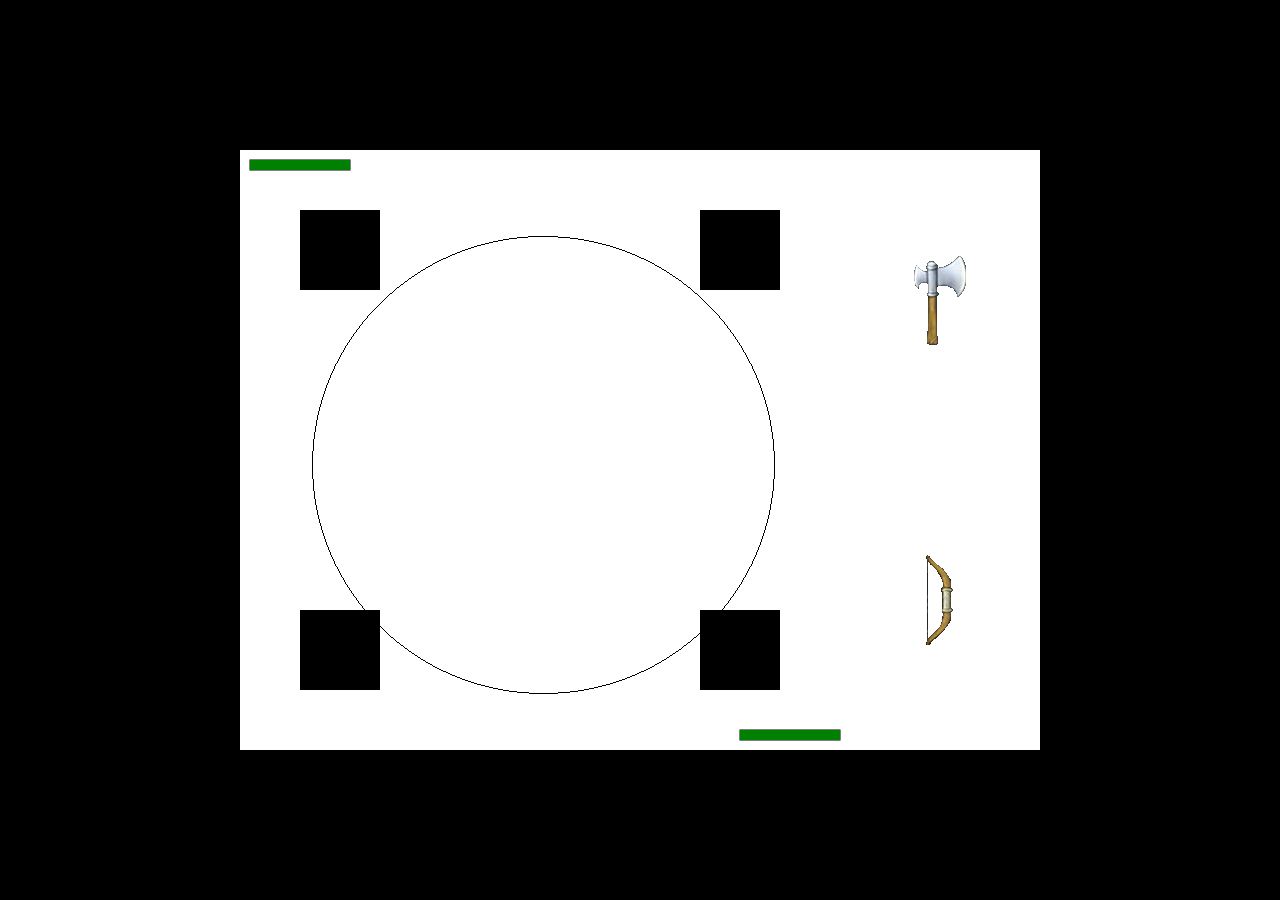
==== www/index.html @ ffe28164 "WIP integration" ====
<!DOCTYPE html>
<html>
<head>
<title>Project WitchZone</title>
	<meta charset="UTF-8" />
	<link rel="stylesheet" href="css/base.css" media="screen" />
	<link rel="stylesheet" href="css/scene.css" media="screen" />
	<link rel="stylesheet" href="css/battle.css" media="screen" />

	<script type="text/javascript" src="loadingData.json"></script>
	<script type="text/javascript" src="js/main.js"></script>
	<script type="text/javascript" src="js/AssetManager.js"></script>
	<script type="text/javascript" src="js/Game.js"></script>
	<script type="text/javascript" src="js/BattleScene.js"></script>
	<script type="text/javascript" src="js/Trainer.js"></script>
	<script type="text/javascript" src="js/Fighter.js"></script>
	<script type="text/javascript" src="js/Weapon.js"></script>
	<script type="text/javascript" src="js/Spell.js"></script>
	<script type="text/javascript" src="js/Element.js"></script>
	<script type="text/javascript" src="js/storage.js"></script>	
	<script type="text/javascript" src="js/Point.js"></script>
	<title>Cours Web - Index</title>
</head>
<body>
	<div id="screen">
		<canvas id="game"></canvas>
		<!--
			<div id="main-title">
				<div id="game-title">Project WitchZone</div>
				
				Title Screen
				<button id="play" onclick="play()">Play</button>
				<button id="help" onclick="help()">Help</button>
				<button id="options" onclick="options()">Options</button>
			</div>
			<div id="cast-circle">
				<div id="cast-point0" class="cast-point"></div>
				<div id="cast-point1" class="cast-point"></div>
				<div id="cast-point2" class="cast-point"></div>
				<div id="cast-point3" class="cast-point"></div>
			</div>
		-->
	</div>
</body>
</html>
---- www/css/base.css ----
html, body {
	padding: 0;
	margin: 0;
	width: 100%;
	height: 100%;
	overflow: hidden;
	font-family: gun4fc, sans-serif;
	font-size: 12px;
	background: black;
}

#screen {
	background-color: green;
	height: 600px;
	width: 800px;
	position: absolute;
	top: 50%;
	left: 50%;
	margin-top: -300px;
	margin-left: -400px;
	overflow: hidden;
}
---- www/css/scene.css ----
.scene {
	position: absolute;
	margin-top: -1310px;
	margin-left: -3280px;

	background-image: url(../img/forest.jpg);
	height: 2037px;
	width: 4096px;
}

#player {
	top: 1740px;
	left: 3685px;
}

#enemy1 {
	top: 1670px;
	left: 3775px;
}

#enemy2 {
	top: 1760px;
	left: 3835px;
}

.character {
	position: absolute;
}

.samurai {
	height: 128px;
	width: 128px;
	background-image: url(../img/idle-1-2-1.png);
}

.kankrelat {
	height: 128px;
	width: 128px;
	background-image: url(../img/idle-1.png);
}
---- www/css/battle.css ----
#cast-circle {
	position: absolute;

	width: 600px;
	height: 600px;
	top: 0px;
	left: 0px;
}

.cast-point {
	position: absolute;

	width: 75px;
	height: 75px;
	background-color: salmon;
}

#cast-point0 {
	left: 100px;
	top: 100px;
}
#cast-point1 {
	left: 425px;
	top: 100px;
}
#cast-point2 {
	left: 425px;
	top: 425px;
}
#cast-point3 {
	left: 100px;
	top: 425px;
}
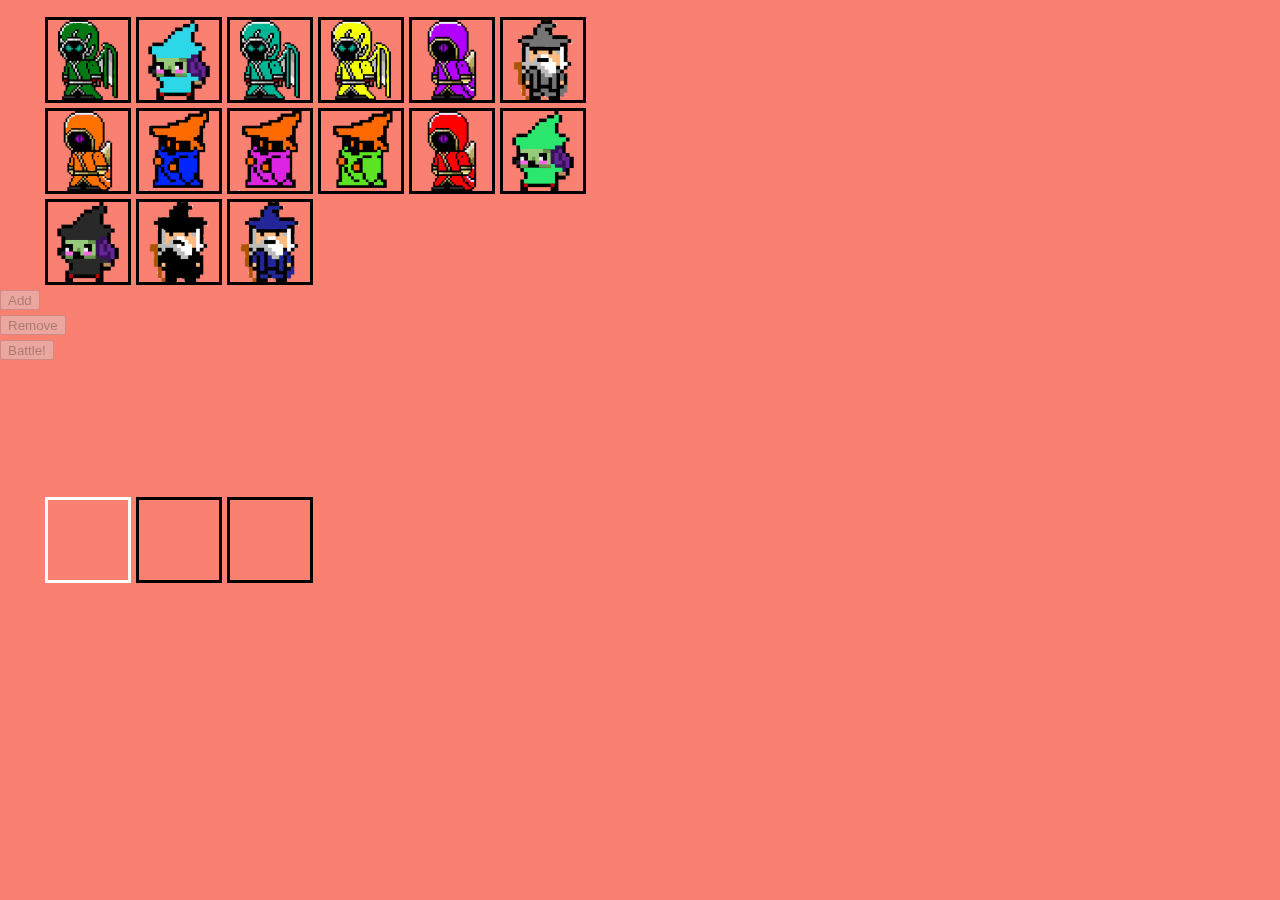
==== commit 12108e51: "Ends Team selection and Begins Resize" ====
--- a/www/index.html
+++ b/www/index.html
@@ -11,6 +11,7 @@
 	<script type="text/javascript" src="js/main.js"></script>
 	<script type="text/javascript" src="js/AssetManager.js"></script>
 	<script type="text/javascript" src="js/Game.js"></script>
+	<script type="text/javascript" src="js/CharacterScene.js"></script>
 	<script type="text/javascript" src="js/BattleScene.js"></script>
 	<script type="text/javascript" src="js/Trainer.js"></script>
 	<script type="text/javascript" src="js/Fighter.js"></script>
@@ -40,6 +41,29 @@
 				<div id="cast-point3" class="cast-point"></div>
 			</div>
 		-->
+		<div id="fighter-selection-screen" class="fighter-selection">
+			<ul id="fighter-list" class="fighter-selection">
+			</ul>
+
+			<ul id="player-team" class="fighter-selection">
+				<li id="first-fighter" class="fighter-selection selected">
+				</li>
+				<li id="second-fighter" class="fighter-selection">
+				</li>
+				<li id="third-fighter" class="fighter-selection">
+				</li>
+			</ul>
+
+			<button id="add-fighter" name="add-fighter" disabled>
+				Add
+			</button>
+			<button id="remove-fighter" name="remove-fighter" disabled>
+				Remove
+			</button>
+			<button id="confirm-team" name="confirm-team" disabled>
+				Battle!
+			</button>
+		</div>
 	</div>
 </body>
 </html>
--- a/www/css/base.css
+++ b/www/css/base.css
@@ -11,12 +11,14 @@
 
 #screen {
 	background-color: green;
-	height: 600px;
-	width: 800px;
+	height: 100%;
+	width: 100%;
 	position: absolute;
-	top: 50%;
-	left: 50%;
-	margin-top: -300px;
-	margin-left: -400px;
+	top: 0;
+	left: 0%;
 	overflow: hidden;
+}
+
+.disabled {
+	display: none;
 }--- a/www/css/scene.css
+++ b/www/css/scene.css
@@ -1,40 +1,55 @@
-.scene {
+ul#fighter-list {
 	position: absolute;
-	margin-top: -1310px;
-	margin-left: -3280px;
+	top: 0;
+	left: 0;
+	width: 546px;
+	height: 273px;
+}
+	li.fighter-selection {
+		border: 3px solid;
+		margin-left: 5px;
+		margin-top: 5px;
 
-	background-image: url(../img/forest.jpg);
-	height: 2037px;
-	width: 4096px;
+		float: left;
+		height: 80px;
+		width: 80px;
+		display: block;
+	}
+	li.fighter-selection.selected {
+		border-color: white;
+	}
+		li.fighter-selection img {
+			width: 100%;
+			height: 100%;
+		}
+ul#player-team {
+	position: absolute;
+	top: 480px;
+	left: 0;
+	width: 300px;
+	height: 80px;
 }
+	li.player-team {
+	}
 
-#player {
-	top: 1740px;
-	left: 3685px;
+#add-fighter {
+	position: absolute;
+	top: 290px;
+	left: 0;
+
+	height: 20px;
 }
+#remove-fighter{
+	position: absolute;
+	top: 315px;
+	left: 0;
 
-#enemy1 {
-	top: 1670px;
-	left: 3775px;
+	height: 20px;
 }
+#confirm-team {
+	position: absolute;
+	top: 340px;
+	left: 0;
 
-#enemy2 {
-	top: 1760px;
-	left: 3835px;
-}
-
-.character {
-	position: absolute;
-}
-
-.samurai {
-	height: 128px;
-	width: 128px;
-	background-image: url(../img/idle-1-2-1.png);
-}
-
-.kankrelat {
-	height: 128px;
-	width: 128px;
-	background-image: url(../img/idle-1.png);
+	height: 20px;
 }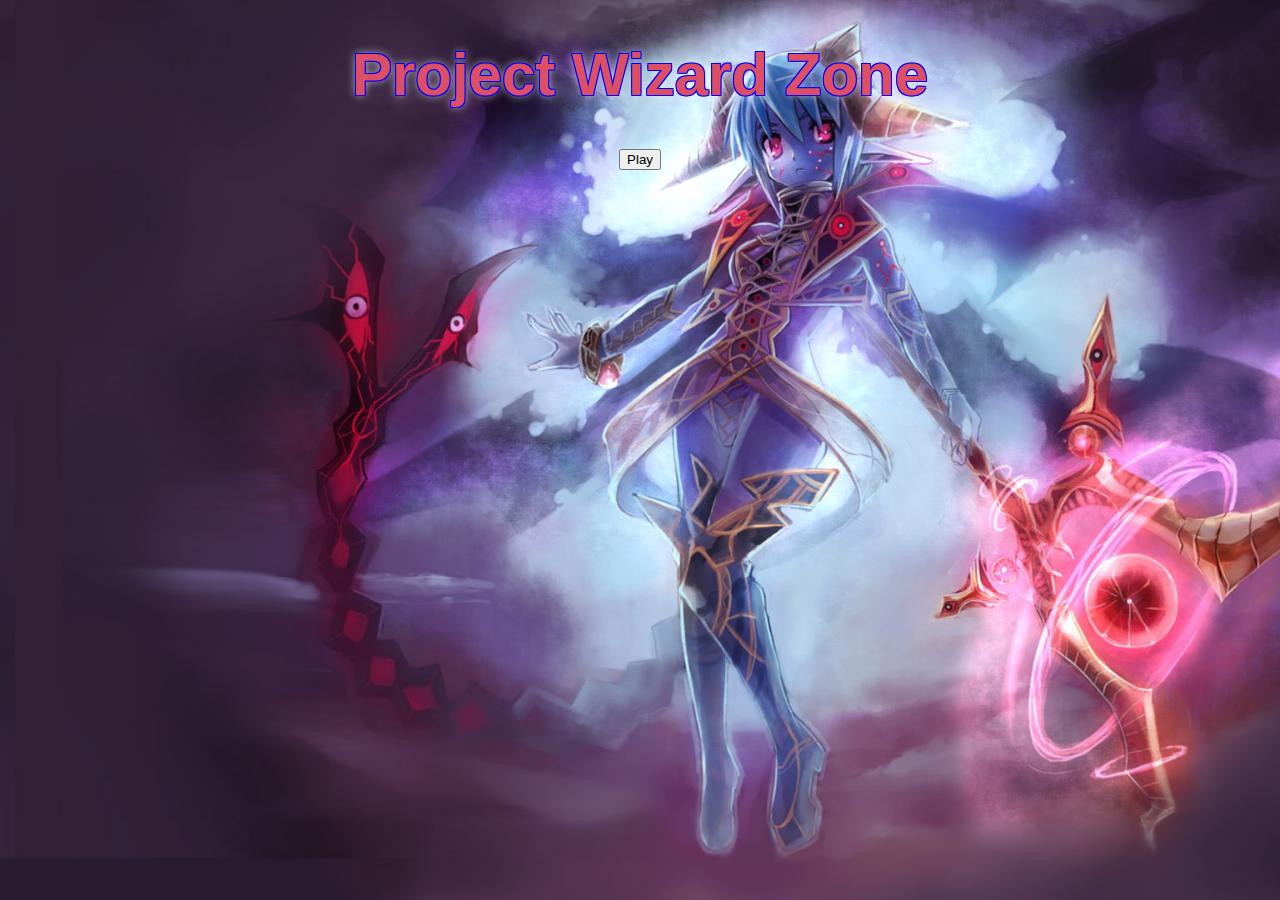
==== commit 236c0ac3: "Adds Title screen" ====
--- a/www/index.html
+++ b/www/index.html
@@ -41,7 +41,14 @@
 				<div id="cast-point3" class="cast-point"></div>
 			</div>
 		-->
-		<div id="fighter-selection-screen" class="fighter-selection">
+		<div id="title-screen">
+			<h1>Project Wizard Zone</h1>
+			<button id="play-button">
+				Play
+			</button>
+		</div>
+
+		<div id="fighter-selection-screen" class="fighter-selection disabled">
 			<ul id="fighter-list" class="fighter-selection">
 			</ul>
 
--- a/www/css/base.css
+++ b/www/css/base.css
@@ -4,9 +4,13 @@
 	width: 100%;
 	height: 100%;
 	overflow: hidden;
-	font-family: gun4fc, sans-serif;
+	font-family: sans-serif;
 	font-size: 12px;
 	background: black;
+}
+
+.disabled {
+	display: none;
 }
 
 #screen {
@@ -19,6 +23,27 @@
 	overflow: hidden;
 }
 
-.disabled {
-	display: none;
-}+#title-screen {
+	background-image: url("../img/background.png");
+	background-size: cover;
+
+	height: 100%;
+	width: 100%;
+	position: absolute;
+	top: 0;
+	left: 0;
+	text-align: center;
+}
+	#title-screen h1 {
+		font-size: 5em;
+		text-shadow: -1px -1px 0px rgba(0, 0, 255, 1),
+			-1px 1px 0px rgba(0, 0, 255, 1),
+			1px -1px 0px rgba(0, 0, 255, 1),
+			1px 1px 0px rgba(0, 0, 255, 1),
+
+			0 0 10px rgba(255, 255, 255, 0.75);
+		color: rgba(221, 79, 101, 1);
+	}
+
+	#title-screen button {
+	}--- a/www/css/scene.css
+++ b/www/css/scene.css
@@ -6,7 +6,7 @@
 	height: 273px;
 }
 	li.fighter-selection {
-		border: 3px solid;
+		border: 3px black solid;
 		margin-left: 5px;
 		margin-top: 5px;
 
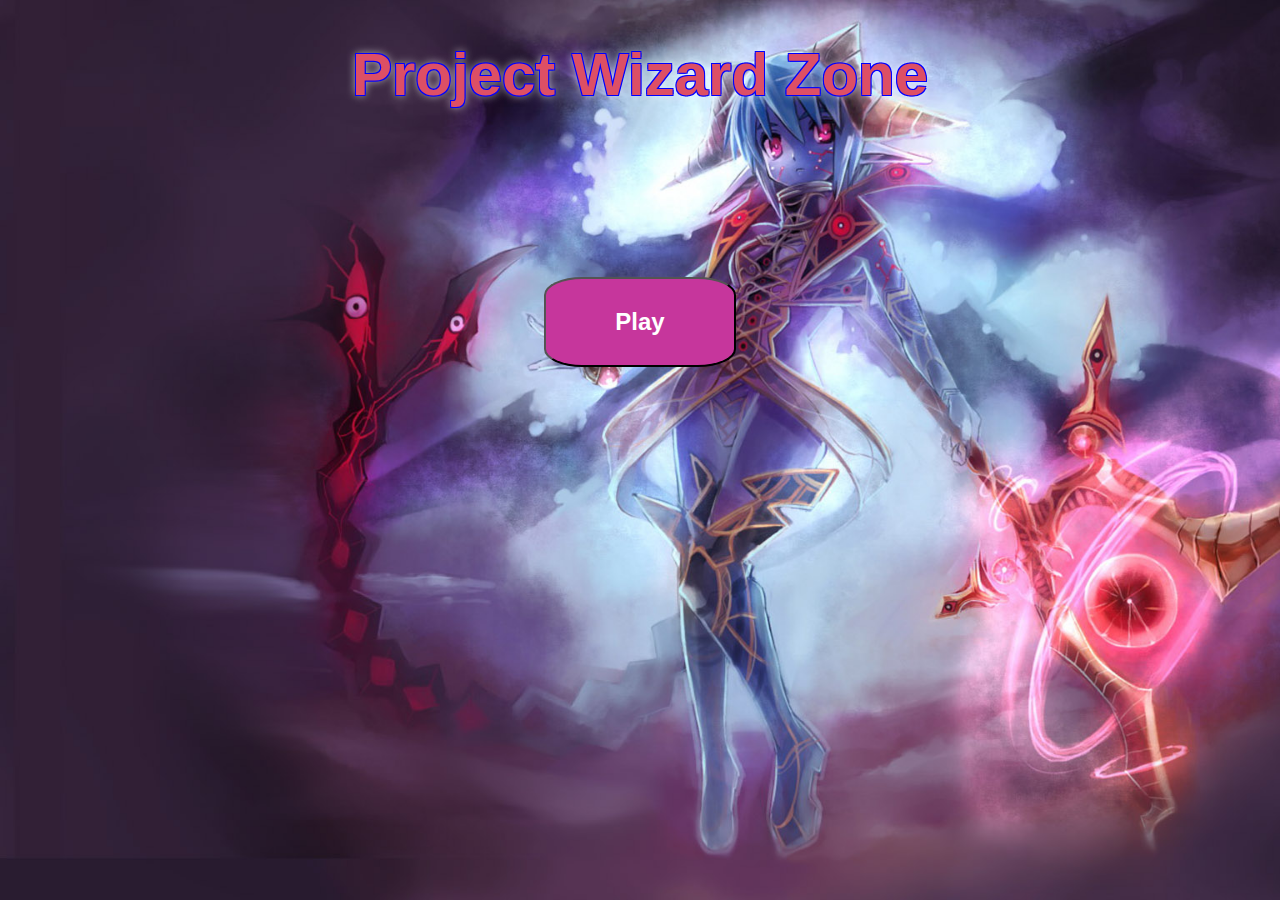
==== commit 97809ebe: "button" ====
--- a/www/index.html
+++ b/www/index.html
@@ -4,8 +4,8 @@
 <title>Project WitchZone</title>
 	<meta charset="UTF-8" />
 	<link rel="stylesheet" href="css/base.css" media="screen" />
-	<link rel="stylesheet" href="css/scene.css" media="screen" />
-	<link rel="stylesheet" href="css/battle.css" media="screen" />
+	<link rel="stylesheet" href="css/fighterSelection.css" media="screen" />
+	<link rel="stylesheet" href="css/battlScene.css" media="screen" />
 
 	<script type="text/javascript" src="loadingData.json"></script>
 	<script type="text/javascript" src="js/main.js"></script>
@@ -25,22 +25,7 @@
 <body>
 	<div id="screen">
 		<canvas id="game"></canvas>
-		<!--
-			<div id="main-title">
-				<div id="game-title">Project WitchZone</div>
-				
-				Title Screen
-				<button id="play" onclick="play()">Play</button>
-				<button id="help" onclick="help()">Help</button>
-				<button id="options" onclick="options()">Options</button>
-			</div>
-			<div id="cast-circle">
-				<div id="cast-point0" class="cast-point"></div>
-				<div id="cast-point1" class="cast-point"></div>
-				<div id="cast-point2" class="cast-point"></div>
-				<div id="cast-point3" class="cast-point"></div>
-			</div>
-		-->
+
 		<div id="title-screen">
 			<h1>Project Wizard Zone</h1>
 			<button id="play-button">
@@ -52,6 +37,24 @@
 			<ul id="fighter-list" class="fighter-selection">
 			</ul>
 
+			<div id="tooltips-and-buttons">
+				<li class="list-button">
+					<button id="add-fighter" name="add-fighter" disabled>
+						Add
+					</button>
+				</li>
+				<li class="list-button">
+					<button id="remove-fighter" name="remove-fighter" disabled>
+						Remove
+					</button>
+				</li>
+				<li class="list-button">
+					<button id="confirm-team" name="confirm-team" disabled>
+						Battle!
+					</button>
+				</li>
+			</div>
+
 			<ul id="player-team" class="fighter-selection">
 				<li id="first-fighter" class="fighter-selection selected">
 				</li>
@@ -60,16 +63,6 @@
 				<li id="third-fighter" class="fighter-selection">
 				</li>
 			</ul>
-
-			<button id="add-fighter" name="add-fighter" disabled>
-				Add
-			</button>
-			<button id="remove-fighter" name="remove-fighter" disabled>
-				Remove
-			</button>
-			<button id="confirm-team" name="confirm-team" disabled>
-				Battle!
-			</button>
 		</div>
 	</div>
 </body>
--- a/www/css/base.css
+++ b/www/css/base.css
@@ -1,8 +1,9 @@
 html, body {
+	width: 100%;
+	height: 100%;
+
 	padding: 0;
 	margin: 0;
-	width: 100%;
-	height: 100%;
 	overflow: hidden;
 	font-family: sans-serif;
 	font-size: 12px;
@@ -14,9 +15,10 @@
 }
 
 #screen {
-	background-color: green;
 	height: 100%;
 	width: 100%;
+
+	background-color: green;
 	position: absolute;
 	top: 0;
 	left: 0%;
@@ -46,4 +48,15 @@
 	}
 
 	#title-screen button {
-	}+		margin-top: 10%;
+		height : 10%;
+		width : 15%;
+		font-weight:bold;
+		color:white;
+		background-color: rgb(198,54,156);
+		font-size : 2em;
+		border-radius : 20%;
+		
+	}
+
+
--- a/www/css/fighterSelection.css
+++ b/www/css/fighterSelection.css
@@ -0,0 +1,88 @@
+#fighter-selection-screen {
+	position: absolute;	
+	top: 0;
+	left: 0;
+	height: 100%;
+	width: 100%;
+	text-align: center;
+}
+	ul#fighter-list {
+		padding: 0;
+		margin: 0;
+		width: 55%;
+		height: 50%;
+		display: inline-block;
+	}
+		li.fighter-selection {
+			border: 3px black solid;
+			border-radius: 5px;
+			margin-left: 1%;
+			margin-top: 1%;
+
+			float: left;
+			height: 29%;
+			width: 14%;
+			display: block;
+		}
+		li.fighter-selection.selected {
+
+			border-color: white;
+		}
+			li.fighter-selection img {
+				width: 100%;
+				height: 100%;
+			}
+
+	#tooltips-and-buttons {
+		height: 20%;
+		width: 100%;
+		text-align: center;
+	}
+		.list-button{
+			list-style-type: none;
+			height: 30%;
+		}
+			#add-fighter {
+				height: 100%;
+				width:4%;
+				font-weight:bold;
+				color:white;
+				background-color: rgb(198,54,156);
+				font-size : 2em;
+				border-radius : 20%;
+			}
+			#remove-fighter{
+				height: 100%;
+				width:7%;
+				font-weight:bold;
+				color:white;
+				background-color: rgb(198,54,156);
+				font-size : 2em;
+				border-radius : 20%;
+			}
+			#confirm-team{
+				height: 100%;
+				width:5%;
+				font-weight:bold;
+				color:white;
+				background-color: rgb(198,54,156);
+				font-size : 2em;
+				border-radius : 20%;
+			}
+			.disabled{
+				color:white;
+			}
+
+	ul#player-team {
+		padding: 0;
+		margin: 0;
+		display: inline-block;
+		top: 20%;
+		width: 25%;
+		height: 30%;
+	}
+		ul#player-team li {
+			height: 50%;
+			width: 29%;
+			margin-top: 0;
+		}
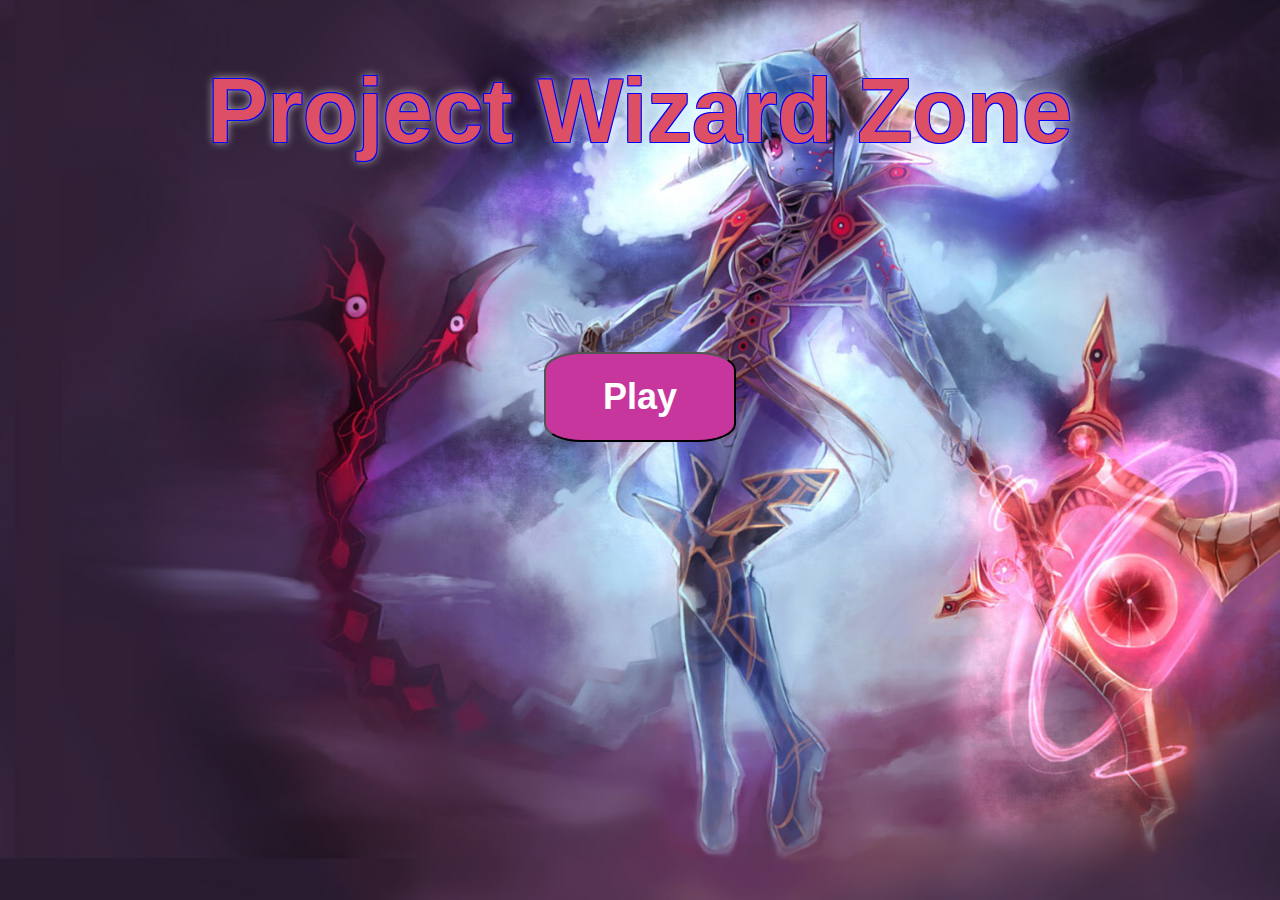
==== commit ecf974d5: "modif tooltip" ====
--- a/www/index.html
+++ b/www/index.html
@@ -38,21 +38,43 @@
 			</ul>
 
 			<div id="tooltips-and-buttons">
-				<li class="list-button">
-					<button id="add-fighter" name="add-fighter" disabled>
-						Add
-					</button>
-				</li>
-				<li class="list-button">
-					<button id="remove-fighter" name="remove-fighter" disabled>
-						Remove
-					</button>
-				</li>
-				<li class="list-button">
-					<button id="confirm-team" name="confirm-team" disabled>
-						Battle!
-					</button>
-				</li>
+				<div id="tooltip-left"class="tooltip">
+					<text id="name-tooltip-left" class="name-tooltip">name :</text>
+					<text id="weakness-tooltip-left"class="weakness-tooltip">weakness :</text>
+					<div id="imgweakness-left" class="img-element"></div>
+					<text id="toughness-tooltip-left"class="toughness-tooltip">toughness :</text>
+					<div id="imgtoughness-left" class="img-element"></div>
+					<div id="weapons-1-tooltip-left"class="weapon-tooltip-1"></div>
+					<div id="weapons-2-tooltip-left"class="weapon-tooltip-2"></div>
+					
+				</div>
+				<div id="tooltip-right" class="tooltip">
+					<text id="name-tooltip-right"class="name-tooltip">name :</text>
+					<text id="weakness-tooltip-right"class="weakness-tooltip">weakness :
+					<div id="imgweakness-right" class="img-element"></div>
+					<text id="toughness-tooltip-right"class="toughness-tooltip">toughness :</text>
+					<div id="imgtoughness-right" class="img-element"></div>
+					<div id="weapons-1-tooltip-right"class="weapon-tooltip-1"></div>
+					<div id="weapons-2-tooltip-right"class="weapon-tooltip-2"></div>
+				</div>
+				
+				<ul id="button-middle">
+					<li class="list-button">
+						<button id="add-fighter" name="add-fighter" disabled>
+							Add
+						</button>
+					</li>
+					<li class="list-button">
+						<button id="remove-fighter" name="remove-fighter" disabled>
+							Remove
+						</button>
+					</li>
+					<li class="list-button">
+						<button id="confirm-team" name="confirm-team" disabled>
+							Battle!
+						</button>
+					</li>
+				</ul>
 			</div>
 
 			<ul id="player-team" class="fighter-selection">
--- a/www/css/base.css
+++ b/www/css/base.css
@@ -6,7 +6,7 @@
 	margin: 0;
 	overflow: hidden;
 	font-family: sans-serif;
-	font-size: 12px;
+	font-size: 2vh;
 	background: black;
 }
 
--- a/www/css/fighterSelection.css
+++ b/www/css/fighterSelection.css
@@ -38,41 +38,103 @@
 		width: 100%;
 		text-align: center;
 	}
-		.list-button{
-			list-style-type: none;
-			height: 30%;
+		#button-middle{
+
 		}
-			#add-fighter {
-				height: 100%;
-				width:4%;
+			.list-button{
+				list-style-type: none;
+				height: 30%;
+			}
+				#add-fighter {
+					height: 100%;
+					width:10%;
+					font-weight:bold;
+					color:white;
+					background-color: rgb(198,54,156);
+					font-size : 2em;
+					border-radius : 20%;
+				}
+				#remove-fighter{
+					height: 100%;
+					width:10%;
+					font-weight:bold;
+					color:white;
+					background-color: rgb(198,54,156);
+					font-size : 2em;
+					border-radius : 20%;
+				}
+				#confirm-team{
+					height: 100%;
+					width:10%;
+					font-weight:bold;
+					color:white;
+					background-color: rgb(198,54,156);
+					font-size : 2em;
+					border-radius : 20%;
+				}
+				.disabled{
+					color:white;
+				}
+				
+		.tooltip{
+			height:180%;
+			width:30%;
+			background-color : rgb(255,255,255);
+			border-radius: 5%;
+			box-shadow: 0px 0px 10% #000000;	
+			background-image: -webkit-linear-gradient(top, #fffafa, #ffb0b7);
+			background-image: linear-gradient(top, #fffafa, #ffb0b7);
+			background-clip: padding-box;
+			text-align:center;
+		}
+		#tooltip-left{
+			margin-left:5%;
+			float:left;			
+		}
+		#tooltip-right{
+			margin-right:5%;
+			float:right;
+		}
+			.name-tooltip{
+				display:inherit;
+				font-size:2em;
 				font-weight:bold;
-				color:white;
-				background-color: rgb(198,54,156);
-				font-size : 2em;
-				border-radius : 20%;
 			}
-			#remove-fighter{
-				height: 100%;
-				width:7%;
+			.weakness-tooltip{
+				display:inherit;
+				font-size:1em;
 				font-weight:bold;
-				color:white;
-				background-color: rgb(198,54,156);
-				font-size : 2em;
-				border-radius : 20%;
+				
+				color: rgb(255,0,0);
 			}
-			#confirm-team{
-				height: 100%;
-				width:5%;
+			.toughness-tooltip{
+				display:inherit;
+				font-size:1em;
 				font-weight:bold;
-				color:white;
-				background-color: rgb(198,54,156);
-				font-size : 2em;
-				border-radius : 20%;
+				
+				color:rgb(30,145,30);
 			}
-			.disabled{
-				color:white;
+			.img-element{
+				height : 40%;
+				width:15%;
+				background-color:rgb(0,0,0);
+				margin-left:30%;
 			}
 
+			.weapon-tooltip-1{
+				height : 40%;
+				width:15%;
+				background-color:rgb(0,0,0);
+				float:left;
+				margin-left:30%;
+			}
+			.weapon-tooltip-2{
+				height : 40%;
+				width:15%;
+				background-color:rgb(0,0,0);
+				float:right;
+				margin-right:30%;
+			}
 	ul#player-team {
 		padding: 0;
 		margin: 0;
